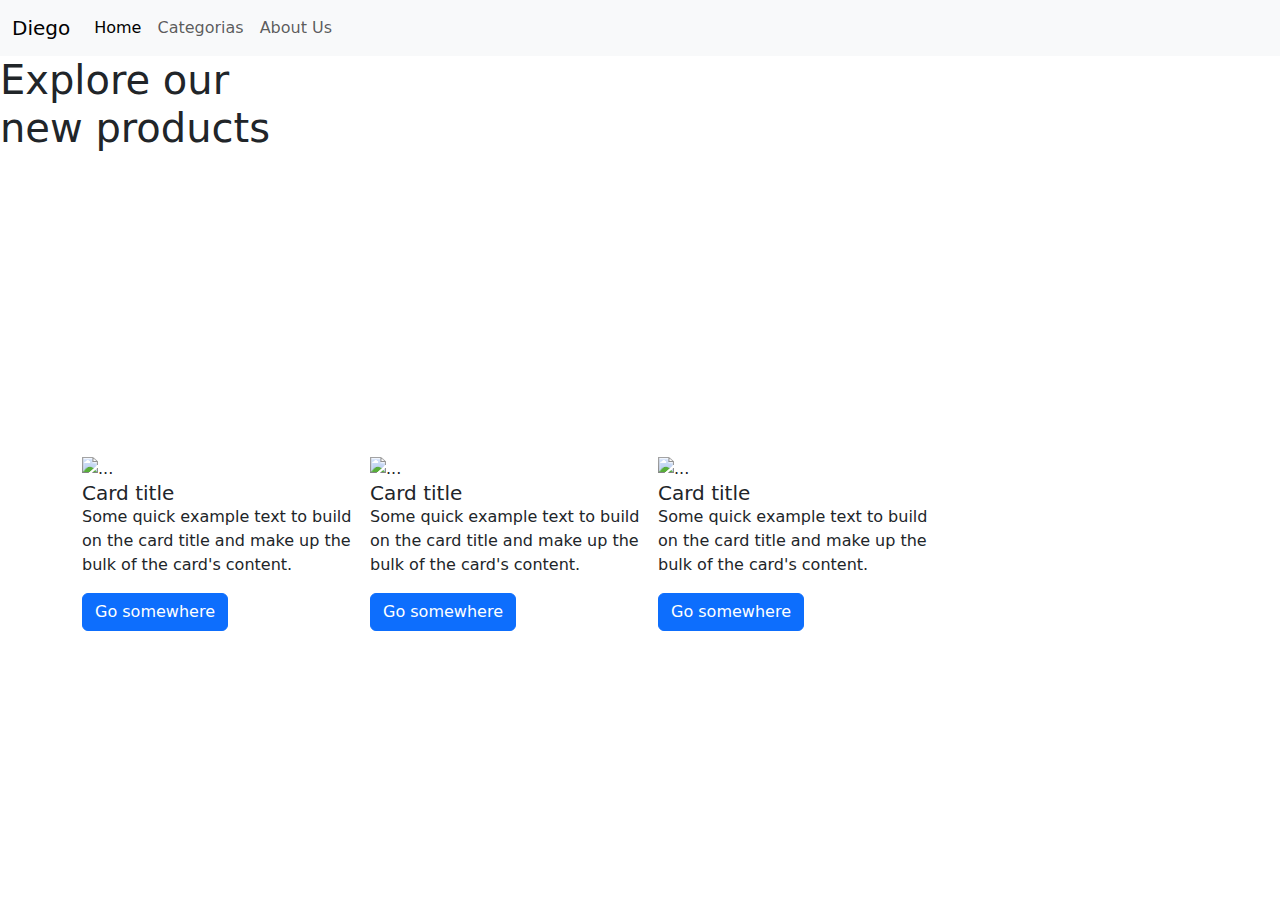
==== index.html @ 85db5e2e "First commit" ====
<!DOCTYPE html>
<html lang="en">
<head>
    <meta charset="UTF-8">
    <meta name="viewport" content="width=device-width, initial-scale=1.0">
    <title>e-commerce_villa_diego</title>
    <link rel="stylesheet" href="./resources/css/style.css">
    <link href="https://cdn.jsdelivr.net/npm/bootstrap@5.3.3/dist/css/bootstrap.min.css" rel="stylesheet" integrity="sha384-QWTKZyjpPEjISv5WaRU9OFeRpok6YctnYmDr5pNlyT2bRjXh0JMhjY6hW+ALEwIH" crossorigin="anonymous">
</head>
<body>
    <!--navegacion-->
    <nav class="navbar navbar-expand-lg bg-body-tertiary">
        <div class="container-fluid">
          <a class="navbar-brand" href="#">Diego</a>
          <button class="navbar-toggler" type="button" data-bs-toggle="collapse" data-bs-target="#navbarNav" aria-controls="navbarNav" aria-expanded="false" aria-label="Toggle navigation">
            <span class="navbar-toggler-icon"></span>
          </button>
          <div class="collapse navbar-collapse" id="navbarNav">
            <ul class="navbar-nav">
              <li class="nav-item">
                <a class="nav-link active" aria-current="page" href="#">Home</a>
              </li>
              <li class="nav-item">
                <a class="nav-link" href="#">Categorias</a>
              </li>
              <li class="nav-item">
                <a class="nav-link" href="#">About Us</a>
              </li>
            </ul>
          </div>
        </div>
      </nav>

    </div>
    <!--presentacion-->
    <div class="banner">
        <h1>Explore our<br>new products</h1>

    </div>
    <!--productos-->
    <div class="container">
        <div class="card-1" style="width: 18rem;">
            <img src="..." class="card-img-top" alt="...">
            <div class="card-body">
              <h5 class="card-title">Card title</h5>
              <p class="card-text">Some quick example text to build on the card title and make up the bulk of the card's content.</p>
              <a href="#" class="btn btn-primary">Go somewhere</a>
            </div>
          </div>
          <div class="card-2" style="width: 18rem;">
            <img src="..." class="card-img-top" alt="...">
            <div class="card-body">
              <h5 class="card-title">Card title</h5>
              <p class="card-text">Some quick example text to build on the card title and make up the bulk of the card's content.</p>
              <a href="#" class="btn btn-primary">Go somewhere</a>
            </div>
          </div>
          <div class="card-3" style="width: 18rem;">
            <img src="..." class="card-img-top" alt="...">
            <div class="card-body">
              <h5 class="card-title">Card title</h5>
              <p class="card-text">Some quick example text to build on the card title and make up the bulk of the card's content.</p>
              <a href="#" class="btn btn-primary">Go somewhere</a>
            </div>
          </div>
    </div>
    <!--categorias-->
    <div>

    </div>
    <!--footer-->
    <div>

    </div>

    <script src="./resources/js/index.js"></script>
</body>
</html>
---- resources/css/style.css ----
.banner {
    width: 100%;
    height: 400px;
    background-image: url("https://images.pexels.com/photos/16042675/pexels-photo-16042675/free-photo-of-yellow-podium.jpeg?auto=compress&cs=tinysrgb&w=1260&h=750&dpr=1");
}
.container {
    display: flex;
}
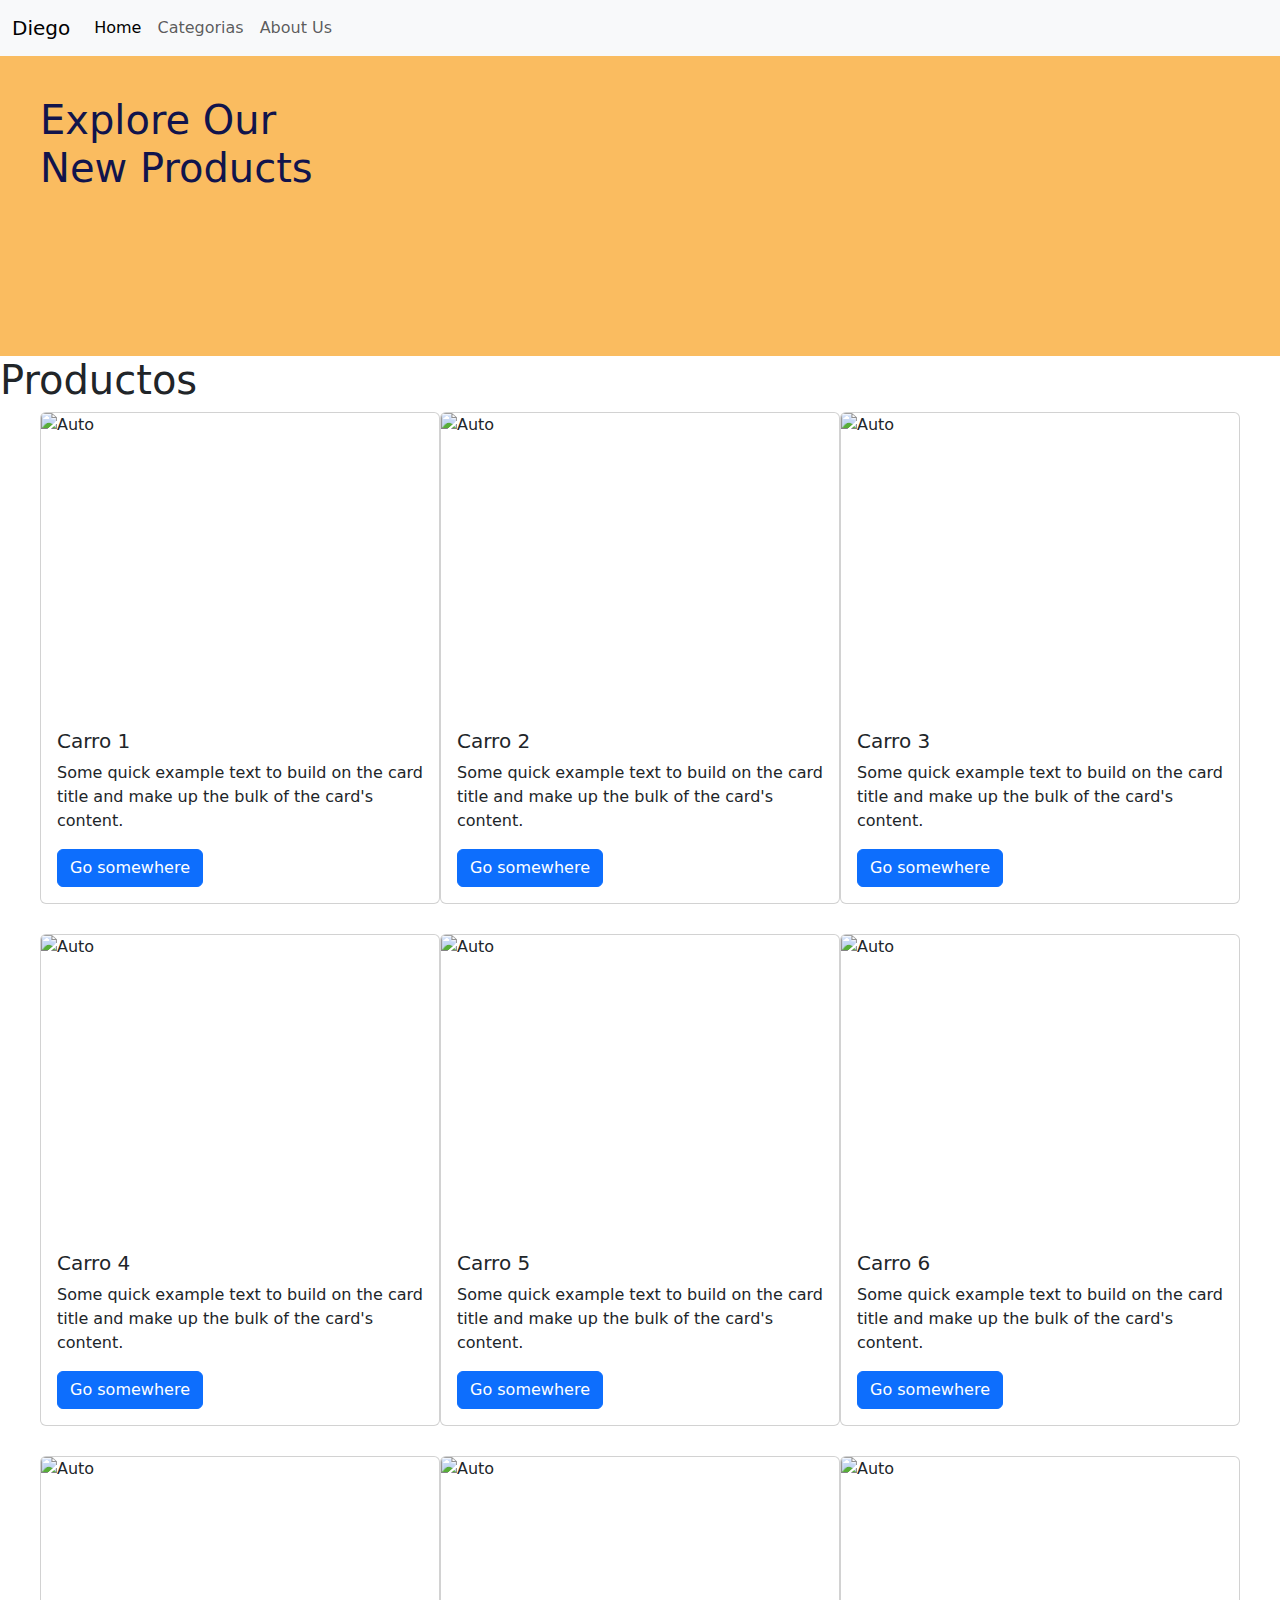
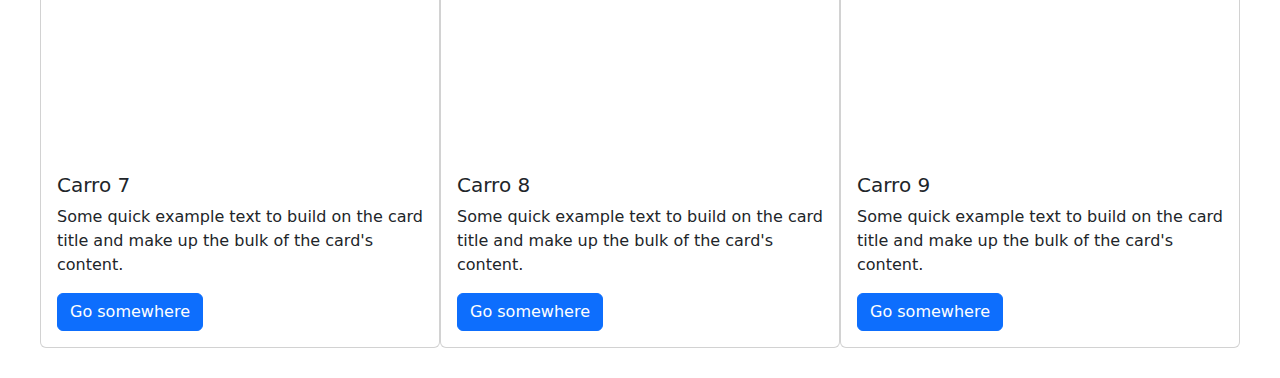
==== commit 6a78318e: "initial commit" ====
--- a/index.html
+++ b/index.html
@@ -34,37 +34,15 @@
     </div>
     <!--presentacion-->
     <div class="banner">
-        <h1>Explore our<br>new products</h1>
+        <h1 id="banner">Explore Our<br>New Products</h1>
 
     </div>
     <!--productos-->
-    <div class="container">
-        <div class="card-1" style="width: 18rem;">
-            <img src="..." class="card-img-top" alt="...">
-            <div class="card-body">
-              <h5 class="card-title">Card title</h5>
-              <p class="card-text">Some quick example text to build on the card title and make up the bulk of the card's content.</p>
-              <a href="#" class="btn btn-primary">Go somewhere</a>
-            </div>
-          </div>
-          <div class="card-2" style="width: 18rem;">
-            <img src="..." class="card-img-top" alt="...">
-            <div class="card-body">
-              <h5 class="card-title">Card title</h5>
-              <p class="card-text">Some quick example text to build on the card title and make up the bulk of the card's content.</p>
-              <a href="#" class="btn btn-primary">Go somewhere</a>
-            </div>
-          </div>
-          <div class="card-3" style="width: 18rem;">
-            <img src="..." class="card-img-top" alt="...">
-            <div class="card-body">
-              <h5 class="card-title">Card title</h5>
-              <p class="card-text">Some quick example text to build on the card title and make up the bulk of the card's content.</p>
-              <a href="#" class="btn btn-primary">Go somewhere</a>
-            </div>
-          </div>
-    </div>
+      <h1 class="productos"></h1>
+
+      <section class="content"></section>
     <!--categorias-->
+      
     <div>
 
     </div>
--- a/resources/css/style.css
+++ b/resources/css/style.css
@@ -1,8 +1,26 @@
 .banner {
     width: 100%;
-    height: 400px;
-    background-image: url("https://images.pexels.com/photos/16042675/pexels-photo-16042675/free-photo-of-yellow-podium.jpeg?auto=compress&cs=tinysrgb&w=1260&h=750&dpr=1");
+    height: 300px;
+    background-color: #fabc60;
 }
-.container {
+#banner {
+    color: #11144c;
+    padding-top: 40px;
+    padding-left: 40px;
+}
+.content {
     display: flex;
+    justify-content: center;
+    align-items: center;
+    flex-wrap: wrap;
+
+.card {
+    width: 400px;
+    margin-bottom: 30px;
+}
+}
+.card-img-top {
+    width: 300px;
+    object-fit: cover;
+    height: 300px;
 }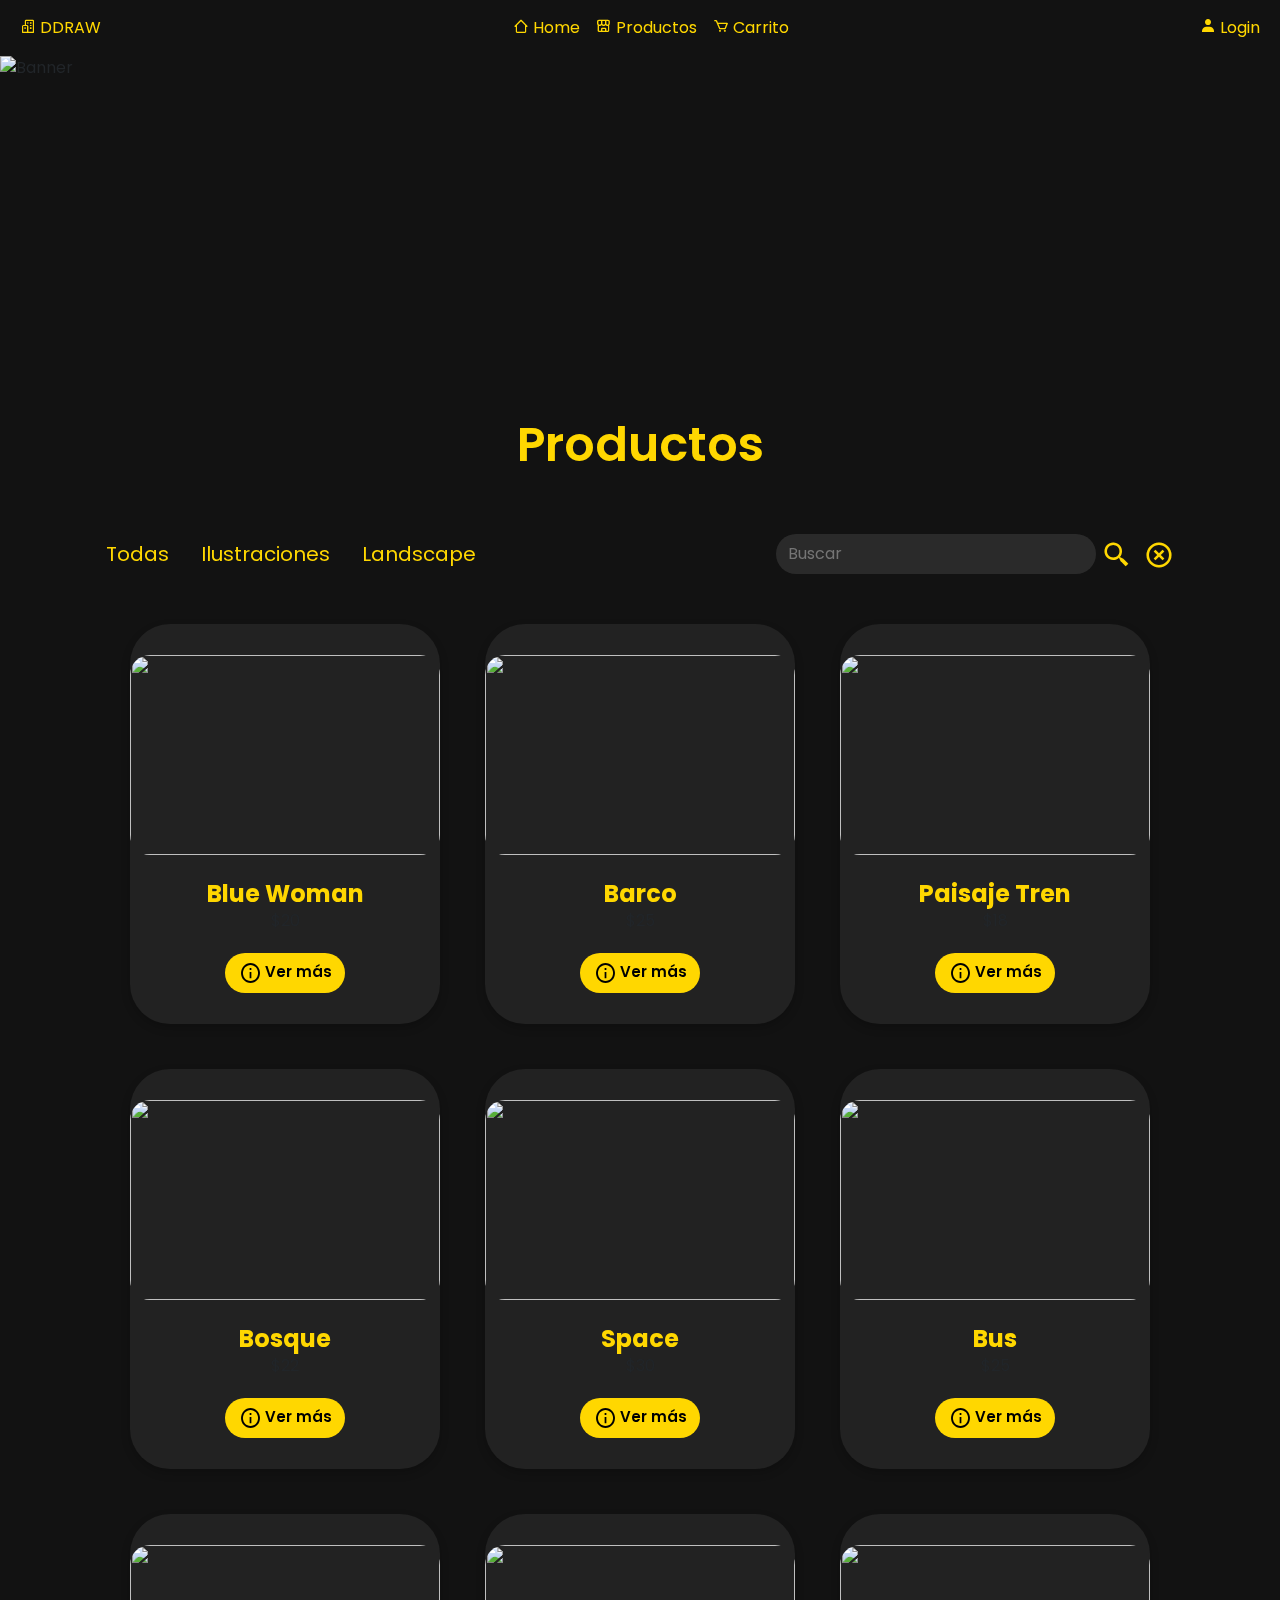
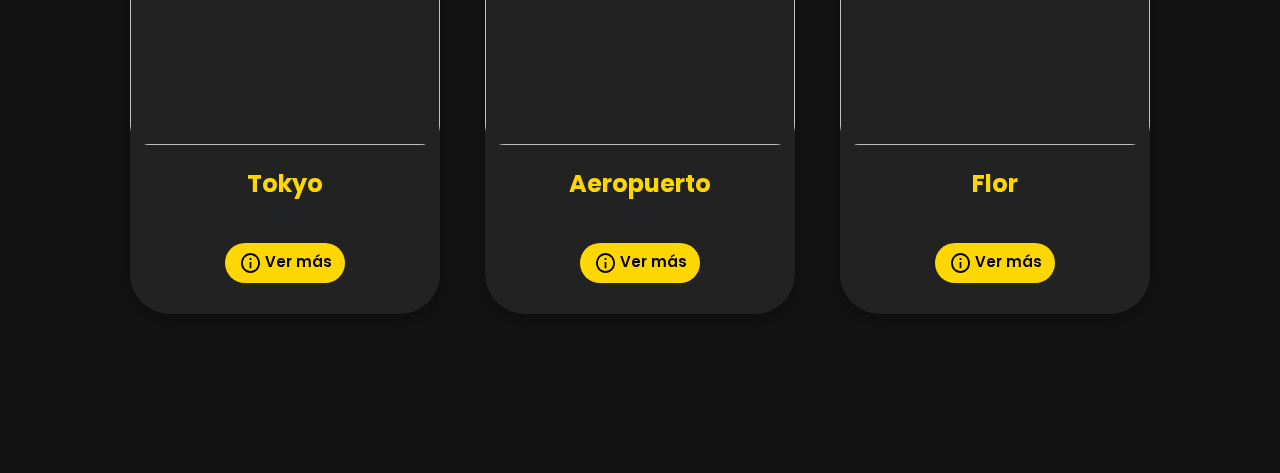
==== commit ad01884e: "sprint 2" ====
--- a/index.html
+++ b/index.html
@@ -1,56 +1,61 @@
 <!DOCTYPE html>
 <html lang="en">
+
 <head>
-    <meta charset="UTF-8">
-    <meta name="viewport" content="width=device-width, initial-scale=1.0">
-    <title>e-commerce_villa_diego</title>
-    <link rel="stylesheet" href="./resources/css/style.css">
-    <link href="https://cdn.jsdelivr.net/npm/bootstrap@5.3.3/dist/css/bootstrap.min.css" rel="stylesheet" integrity="sha384-QWTKZyjpPEjISv5WaRU9OFeRpok6YctnYmDr5pNlyT2bRjXh0JMhjY6hW+ALEwIH" crossorigin="anonymous">
+  <meta charset="UTF-8" />
+  <meta name="viewport" content="width=device-width, initial-scale=1.0" />
+  <link href="https://cdn.jsdelivr.net/npm/bootstrap@5.3.3/dist/css/bootstrap.min.css" rel="stylesheet"
+    integrity="sha384-QWTKZyjpPEjISv5WaRU9OFeRpok6YctnYmDr5pNlyT2bRjXh0JMhjY6hW+ALEwIH" crossorigin="anonymous" />
+  <link rel="stylesheet" href="./style.css" />
+  <link href="https://unpkg.com/boxicons@2.1.4/css/boxicons.min.css" rel="stylesheet" />
+  <link rel="preconnect" href="https://fonts.googleapis.com" />
+  <link rel="preconnect" href="https://fonts.gstatic.com" crossorigin />
+  <link
+    href="https://fonts.googleapis.com/css2?family=Poppins:ital,wght@0,100;0,200;0,300;0,400;0,500;0,600;0,700;0,800;0,900;1,100;1,200;1,300;1,400;1,500;1,600;1,700;1,800;1,900&display=swap"
+    rel="stylesheet" />
+  <link rel="shortcut icon" href="./images/icon.png">
+  <title>E-commerce diego villa</title>
 </head>
+
 <body>
-    <!--navegacion-->
-    <nav class="navbar navbar-expand-lg bg-body-tertiary">
-        <div class="container-fluid">
-          <a class="navbar-brand" href="#">Diego</a>
-          <button class="navbar-toggler" type="button" data-bs-toggle="collapse" data-bs-target="#navbarNav" aria-controls="navbarNav" aria-expanded="false" aria-label="Toggle navigation">
-            <span class="navbar-toggler-icon"></span>
-          </button>
-          <div class="collapse navbar-collapse" id="navbarNav">
-            <ul class="navbar-nav">
-              <li class="nav-item">
-                <a class="nav-link active" aria-current="page" href="#">Home</a>
-              </li>
-              <li class="nav-item">
-                <a class="nav-link" href="#">Categorias</a>
-              </li>
-              <li class="nav-item">
-                <a class="nav-link" href="#">About Us</a>
-              </li>
-            </ul>
-          </div>
-        </div>
-      </nav>
 
+  <nav class="navbar navbar-expand-lg">
+    <div class="container-fluid">
+      <button class="navbar-toggler" type="button" data-bs-toggle="collapse" data-bs-target="#navbarNav"
+        aria-controls="navbarNav" aria-expanded="false" aria-label="Toggle navigation">
+        <span class="navbar-toggler-icon"></span>
+      </button>
+      <div class="collapse navbar-collapse justify-content-center" id="navbarNav">
+        <ul class="navbar-nav me-auto" id="menuLeft"></ul>
+        <ul class="navbar-nav ms-auto me-auto" id="menuCenter"></ul>
+        <ul class="navbar-nav ms-auto" id="menuRight"></ul>
+      </div>
     </div>
-    <!--presentacion-->
-    <div class="banner">
-        <h1 id="banner">Explore Our<br>New Products</h1>
+  </nav>
+<div class="banner">
+        <img src="https://i.pinimg.com/control/564x/41/c3/09/41c30976090906f1ad3d666ffa5b2292.jpg" alt="Banner" />
+    </div>
+  <h1></h1>
+  <div class="filterBar">
+    <div class="categories">
+      <button  id="all">Todas</button>
+      <button class="categoryButton" value="Ilustraciones">Ilustraciones</button>
+      <button class="categoryButton" value="Landscape">Landscape</button>
+    </div>
+    <div class="search">
+      <input placeholder="Buscar"/>
+      <button id="filter"><i class='bx bx-search-alt-2'></i></button>
+      <button id="reset"><i class='bx bx-x-circle'></i></button>
+    </div>
+  </div>
 
-    </div>
-    <!--productos-->
-      <h1 class="productos"></h1>
+  <section class="contenedor"></section>
 
-      <section class="content"></section>
-    <!--categorias-->
-      
-    <div>
+  <script src="https://cdn.jsdelivr.net/npm/bootstrap@5.3.3/dist/js/bootstrap.bundle.min.js"
+    integrity="sha384-YvpcrYf0tY3lHB60NNkmXc5s9fDVZLESaAA55NDzOxhy9GkcIdslK1eN7N6jIeHz"
+    crossorigin="anonymous"></script>
+  <script type="module" src="./index.js"></script>
+  <script src="./navbar.js"></script>
+</body>
 
-    </div>
-    <!--footer-->
-    <div>
-
-    </div>
-
-    <script src="./resources/js/index.js"></script>
-</body>
 </html>--- a/style.css
+++ b/style.css
@@ -0,0 +1,265 @@
+body {
+    margin: 0;
+    height: 100%;
+    font-family: "Poppins", sans-serif;
+    background-color: #121212; /* Fondo negro */
+    backdrop-filter: blur(10px);
+}
+
+.divisor {
+    height: 3px;
+    background-color: rgba(255, 215, 0, 0.5); /* Amarillo suave */
+}
+
+.navbar-brand {
+    color: #FFD700; /* Amarillo */
+    font-weight: 700;
+    animation: logo 2s infinite alternate;
+    transition: color 0.3s;
+}
+
+@keyframes logo {
+    50% {
+        transform: scale(1.05);
+    }
+}
+
+.navbar-brand:hover {
+    color: rgba(255, 215, 0, 0.7);
+}
+
+.nav-link {
+    color: #FFD700; /* Amarillo */
+    transition: color 0.3s;
+}
+
+.nav-link:hover {
+    color: rgba(255, 215, 0, 0.8); /* Amarillo más brillante */
+}
+
+#active {
+    color: rgba(255, 215, 0, 0.5); /* Amarillo suave */
+}
+
+#active:hover {
+    color: #FFD700; /* Amarillo */
+}
+
+.navbar-toggler {
+    background-color: rgba(255, 255, 255, 0.2);
+}
+
+.navbar-toggler:hover {
+    box-shadow: none;
+}
+
+main {
+    display: flex;
+    justify-content: center;
+    padding: 70px;
+}
+
+h1 {
+    text-align: center;
+    color: #FFD700; /* Amarillo */
+    margin: 60px 0;
+    font-size: 3rem; /* Responsive font size */
+    font-weight: 600;
+}
+
+.productosdest {
+    display: grid;
+    grid-template-columns: repeat(auto-fit, minmax(320px, 1fr));
+    gap: 45px;
+    justify-items: center;
+    margin-bottom: 70px;
+}
+
+.contenedor,
+section {
+    display: flex;
+    padding-bottom: 159px;
+    gap: 45px;
+    flex-wrap: wrap;
+    justify-content: center;
+}
+
+.carta {
+    background-color: #222; /* Fondo negro para las cartas */
+    display: flex;
+    flex-direction: column;
+    width: 310px;
+    height: 400px;
+    align-items: center;
+    justify-content: center;
+    border-radius: 40px;
+    padding: 40px 0 20px 0;
+    transition: transform 0.5s, box-shadow 0.5s;
+    box-shadow: 0 4px 10px rgba(0, 0, 0, 0.2);
+}
+
+.carta img {
+    width: 100%;
+    border-radius: 20px; /* Bordes redondeados para imágenes */
+}
+
+.carta h3 {
+    margin: 25px 0 0 0;
+    font-size: 1.5rem; /* Responsive font size */
+    font-weight: 700;
+    color: #FFD700; /* Amarillo */
+}
+
+.carta:hover {
+    transform: scale(1.05);
+    box-shadow: 0 15px 25px rgba(0, 0, 0, 0.3);
+}
+
+.productos .carta .precio {
+    margin: 30px;
+    font-size: 1.25rem; /* Responsive font size */
+    color: #FFD700; /* Amarillo */
+}
+
+.carta button:not(.buttonresp) {
+    height: 40px;
+    width: 120px;
+    border-radius: 25px;
+    border: none;
+    color: black; /* Color de texto negro */
+    font-weight: 600;
+    background-color: #FFD700; /* Amarillo */
+    font-size: 15px;
+    display: flex;
+    align-items: center;
+    justify-content: center;
+    transition: background-color 0.3s, transform 0.3s;
+}
+
+.carta button {
+    display: flex;
+    align-items: center;
+}
+
+.carta button i {
+    font-size: 23px;
+    margin-right: 3px;
+}
+
+.carta button:hover {
+    background-color: #FFC107; /* Amarillo más brillante */
+    transform: translateY(-2px);
+}
+
+.cajaprecio {
+    margin: auto 0;
+    display: flex;
+    align-items: center;
+}
+
+.carrito {
+    margin: 20px 0;
+}
+
+.buttonresp {
+    display: none;
+    height: 40px;
+    width: 170px;
+    border-radius: 25px;
+    border: none;
+    color: black; /* Color de texto negro */
+    font-weight: 600;
+    background-color: #FFD700; /* Amarillo */
+    font-size: 15px;
+}
+
+a {
+    text-decoration: none;
+    color: inherit;
+    margin: 0;
+    padding: 0;
+    display: flex;
+}
+
+img {
+    width: 100%; 
+    height: 200px; 
+    object-fit: cover; 
+    object-position: center; 
+    border-radius: 0; 
+}
+
+.filterBar {
+    display: flex;
+    align-items: center;
+    justify-content: space-between;
+    margin: 50px 100px;
+}
+
+.categories {
+    display: flex;
+    flex-direction: row;
+    justify-content: center;
+    align-items: center;
+    color: #FFD700; /* Amarillo */
+    gap: 20px;
+}
+
+.categories button {
+    height: 40px;
+    color: #FFD700; /* Amarillo */
+    font-size: 20px;
+    border: none;
+    outline: none;
+    background: none;
+    transition: color 0.3s;
+}
+
+.categories button:hover {
+    color: #FFC107; /* Amarillo más brillante */
+}
+
+.search {
+    display: flex;
+    align-items: center;
+    justify-content: center;
+}
+
+.search button {
+    border: none;
+    outline: none;
+    height: 40px;
+    background: none;
+    color: #FFD700; /* Amarillo */
+    text-align: center;
+    font-size: 30px;
+    align-items: center;
+    justify-content: center;
+}
+
+.search input {
+    outline: none;
+    border: none;
+    border-radius: 20px;
+    height: 40px;
+    text-indent: 10px;
+    background-color: rgba(255, 255, 255, 0.1); 
+    color: white; 
+}
+
+.banner {
+    width: 100%;
+    height: 300px; 
+    overflow: hidden; 
+    position: relative; 
+}
+.banner img {
+    position: absolute; 
+    top: 50%; 
+    left: 50%; 
+    width: 100%; 
+    height: auto; 
+    min-height: 300px; 
+    transform: translate(-50%, -50%); 
+    object-fit: cover; 
+}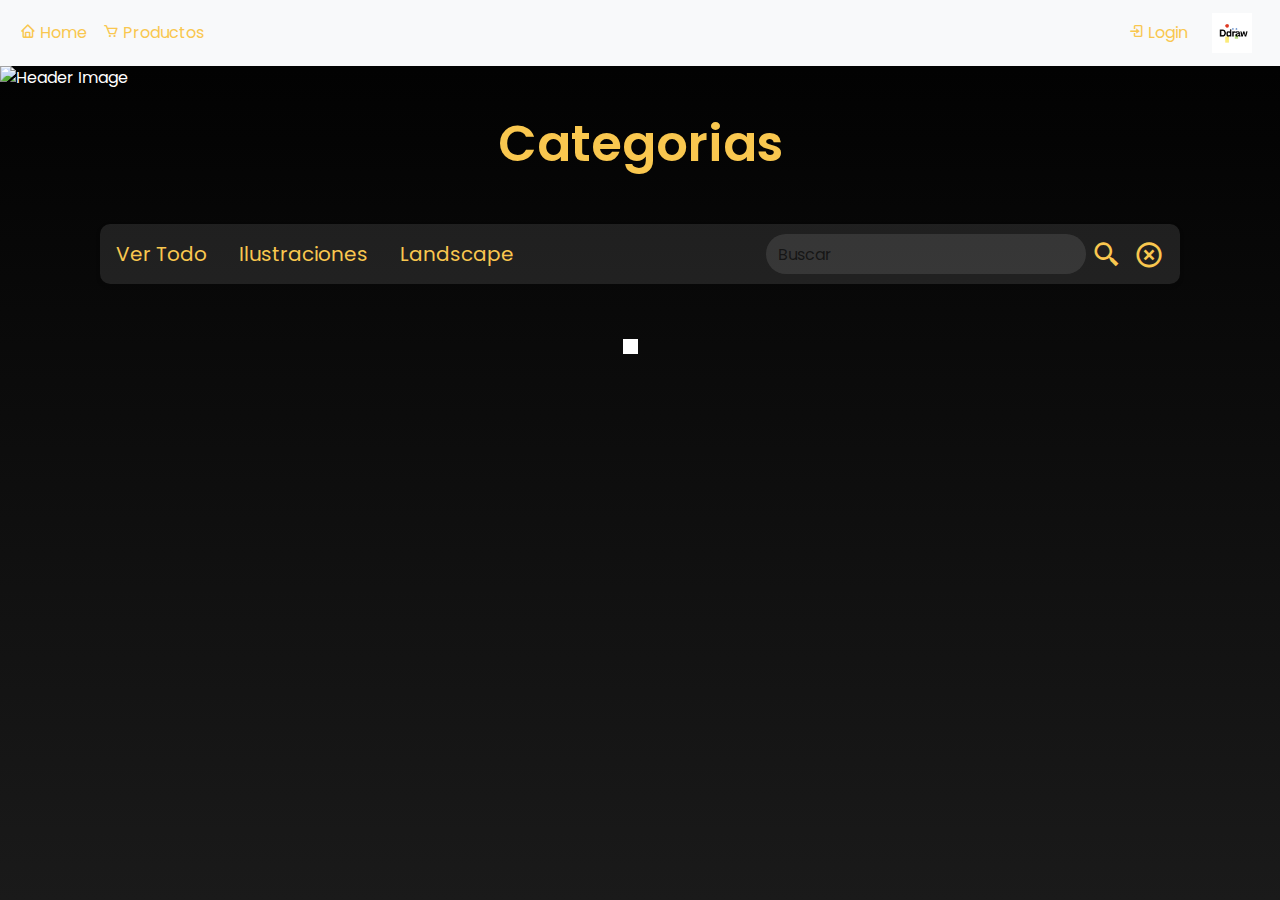
==== commit 128e8b00: "sprint 3 Terminado" ====
--- a/index.html
+++ b/index.html
@@ -6,56 +6,92 @@
   <meta name="viewport" content="width=device-width, initial-scale=1.0" />
   <link href="https://cdn.jsdelivr.net/npm/bootstrap@5.3.3/dist/css/bootstrap.min.css" rel="stylesheet"
     integrity="sha384-QWTKZyjpPEjISv5WaRU9OFeRpok6YctnYmDr5pNlyT2bRjXh0JMhjY6hW+ALEwIH" crossorigin="anonymous" />
-  <link rel="stylesheet" href="./style.css" />
+  <link rel="stylesheet" href="./css/style.css" />
   <link href="https://unpkg.com/boxicons@2.1.4/css/boxicons.min.css" rel="stylesheet" />
   <link rel="preconnect" href="https://fonts.googleapis.com" />
   <link rel="preconnect" href="https://fonts.gstatic.com" crossorigin />
   <link
-    href="https://fonts.googleapis.com/css2?family=Poppins:ital,wght@0,100;0,200;0,300;0,400;0,500;0,600;0,700;0,800;0,900;1,100;1,200;1,300;1,400;1,500;1,600;1,700;1,800;1,900&display=swap"
+    href="https://fonts.googleapis.com/css2?family=Poppins:wght@300;400;600;700&display=swap"
     rel="stylesheet" />
-  <link rel="shortcut icon" href="./images/icon.png">
-  <title>E-commerce diego villa</title>
+  <link rel="shortcut icon" href="LogoD.png">
+  <title>E-commerce | Home</title>
+  <style>
+    body {
+      font-family: 'Poppins', sans-serif;
+      background-color: #f8f9fa;
+    }
+    .filterBar {
+      display: flex;
+      justify-content: space-between;
+      padding: 20px;
+      background-color: #ffffff;
+      box-shadow: 0 2px 5px rgba(0, 0, 0, 0.1);
+    }
+    .categories button, .search button {
+      transition: background-color 0.3s;
+    }
+    .categories button:hover, .search button:hover {
+      background-color: #007bff;
+      color: white;
+    }
+    .contenedor {
+      padding: 20px;
+    }
+    .header-image {
+      width: 100%; 
+      max-height: 300px; 
+      object-fit: cover;
+      display: block;
+      margin: 0 auto; 
+    }
+    .navbar-brand img {
+      height: 40px; 
+    }
+  </style>
 </head>
 
-<body>
-
-  <nav class="navbar navbar-expand-lg">
+<body id="index">
+  <nav class="navbar navbar-expand-lg navbar-light bg-light">
     <div class="container-fluid">
       <button class="navbar-toggler" type="button" data-bs-toggle="collapse" data-bs-target="#navbarNav"
         aria-controls="navbarNav" aria-expanded="false" aria-label="Toggle navigation">
         <span class="navbar-toggler-icon"></span>
       </button>
-      <div class="collapse navbar-collapse justify-content-center" id="navbarNav">
-        <ul class="navbar-nav me-auto" id="menuLeft"></ul>
-        <ul class="navbar-nav ms-auto me-auto" id="menuCenter"></ul>
+      <div class="collapse navbar-collapse justify-content-between" id="navbarNav">
+        <ul class="navbar-nav" id="menuLeft"></ul>
         <ul class="navbar-nav ms-auto" id="menuRight"></ul>
+        <a href="../index.html" class="navbar-brand ms-3">
+          <img src="LogoD.png" alt="Logo"> 
+        </a>
       </div>
     </div>
   </nav>
-<div class="banner">
-        <img src="https://i.pinimg.com/control/564x/41/c3/09/41c30976090906f1ad3d666ffa5b2292.jpg" alt="Banner" />
-    </div>
-  <h1></h1>
+
+  <!-- Header Image  -->
+  <img src="https://i.pinimg.com/736x/d4/ed/e8/d4ede8df6c9d78e46619dfb455658d9b.jpg" alt="Header Image" class="header-image">
+
+  <h1 class="text-center my-4">Welcome to My E-commerce Site</h1>
   <div class="filterBar">
     <div class="categories">
-      <button  id="all">Todas</button>
+      <button id="all">Ver Todo</button>
       <button class="categoryButton" value="Ilustraciones">Ilustraciones</button>
       <button class="categoryButton" value="Landscape">Landscape</button>
     </div>
     <div class="search">
-      <input placeholder="Buscar"/>
-      <button id="filter"><i class='bx bx-search-alt-2'></i></button>
-      <button id="reset"><i class='bx bx-x-circle'></i></button>
+      <input type="text" placeholder="Buscar" aria-label="Search" />
+      <button id="filter" aria-label="Filter"><i class='bx bx-search-alt-2'></i></button>
+      <button id="reset" aria-label="Reset"><i class='bx bx-x-circle'></i></button>
     </div>
   </div>
 
-  <section class="contenedor"></section>
+  <section class="contenedor"><span class="loader"></span></section>
 
   <script src="https://cdn.jsdelivr.net/npm/bootstrap@5.3.3/dist/js/bootstrap.bundle.min.js"
     integrity="sha384-YvpcrYf0tY3lHB60NNkmXc5s9fDVZLESaAA55NDzOxhy9GkcIdslK1eN7N6jIeHz"
-    crossorigin="anonymous"></script>
-  <script type="module" src="./index.js"></script>
-  <script src="./navbar.js"></script>
+    crossorigin="anonymous" defer></script>
+  <script src="./js/const.js" defer></script>
+  <script src="./js/index.js" defer></script>
+  <script src="./js/navbar.js" defer></script>
 </body>
 
 </html>--- a/css/style.css
+++ b/css/style.css
@@ -0,0 +1,724 @@
+body {
+  margin: 0;
+  height: 100vh;
+  font-family: "Poppins", sans-serif;
+  background: linear-gradient(180deg, black, #1a1a1a);
+  color: #fff;
+}
+
+#menuLeft,
+#menuRight {
+  display: flex;
+  align-items: center;
+}
+
+#menuRight {
+  gap: 20px;
+}
+
+.nav-link {
+  color: #f9c74f; 
+  transition: color 0.5s;
+}
+
+.nav-link:hover,
+.nav-item span:hover {
+  color: #f9c74f; /* Yellow on hover */
+  text-shadow: 0 0 5px rgba(255, 255, 255, 0.5); 
+}
+
+#logout {
+  cursor: pointer;
+  transition: color 0.5s;
+  color: #f9c74f; 
+}
+
+#logout:hover {
+  color: #ff6f61; 
+}
+
+.navbar-toggler {
+  background-color: rgba(255, 255, 255, 0.2);
+}
+
+#index main {
+  display: flex;
+  justify-content: center;
+  padding: 70px;
+}
+#index h1 {
+  text-align: center;
+  color: #f9c74f;
+  font-size: 50px;
+  font-weight: 600;
+}
+
+
+#index .contenedor {
+  display: grid;
+  grid-template-columns: repeat(auto-fit, minmax(300px, 1fr));
+  gap: 20px;
+  justify-items: center;
+  margin: 20px;
+}
+
+#index .carta {
+  background-color: #333;
+  display: flex;
+  flex-direction: column;
+  align-items: center;
+  justify-content: space-between;
+  width: 300px;
+  min-height: 400px;
+  border-radius: 20px;
+  padding: 20px;
+  transition: transform 0.5s, box-shadow 0.5s;
+  box-shadow: 0 4px 8px rgba(0, 0, 0, 0.2);
+}
+
+#index .carta:hover {
+  transform: translateY(-10px);
+  box-shadow: 0 8px 16px rgba(0, 0, 0, 0.3);
+}
+
+#index .carta img {
+  width: 100%;
+  height: auto;
+  max-height: 200px;
+  object-fit: cover;
+  border-radius: 10px;
+}
+
+#index .carta h3 {
+  font-size: 22px;
+  font-weight: bold;
+  color: #f9c74f;
+  text-align: center;
+}
+
+#index .carta .precio {
+  font-size: 18px;
+  color: #f9c74f;
+}
+
+#index .carta button {
+  height: 40px;
+  width: 100%;
+  border: none;
+  border-radius: 20px;
+  background-color: rgb(255, 176, 39);
+  color: white;
+  font-weight: bold;
+  font-size: 16px;
+  cursor: pointer;
+  transition: background-color 0.3s;
+}
+
+#index .carta button:hover {
+  background-color: rgb(231, 150, 9);
+}
+
+
+#index .carta h3 {
+  margin: 15px 0 0 0;
+  font-size: 22px;
+  font-weight: 700;
+  color: #f9c74f; 
+}
+
+#index .carta .precio {
+  margin: 10px 0;
+  color: #f9c74f; 
+}
+
+#index .carta button:not(.buttonresp) {
+  height: 40px;
+  width: 120px;
+  border-radius: 25px;
+  border-style: none;
+  color: white;
+  font-weight: 600;
+  background-color: rgb(255, 176, 39); 
+  font-size: 15px;
+  display: flex;
+  align-items: center;
+  justify-content: center;
+  transition: background-color 0.3s ease-out;
+}
+
+#index .carta button:hover {
+  background-color: rgb(231, 150, 9); 
+}
+#index .carta:hover {
+  transform: translateY(-5px);
+  box-shadow: 0 6px 20px rgba(0, 0, 0, 0.5);
+}
+
+@media (max-width: 768px) {
+  #index main {
+    padding: 30px;
+  }
+
+  #index h1 {
+    font-size: 36px;
+  }
+
+  #index .contenedor {
+    margin: 0 20px;
+    gap: 20px;
+  }
+}
+
+#index .cajaprecio {
+  margin: auto 0;
+  display: flex;
+  align-items: center;
+}
+
+#index .carrito {
+  margin-top: auto;
+  margin-bottom: 20px;
+}
+
+#index .details {
+  display: flex;
+  flex-direction: column;
+  align-items: center;
+  margin: 20px 0;
+}
+
+a {
+  text-decoration: none;
+  color: #f9c74f;
+  margin: 0;
+  padding: 0;
+  display: flex;
+}
+
+a:hover {
+  color: #ff6f61;
+}
+
+
+#index .filterBar {
+  display: flex;
+  align-items: center;
+  justify-content: space-between;
+  margin: 50px 100px;
+  gap: 5px;
+  background-color: rgba(255, 255, 255, 0.1); 
+  padding: 10px;
+  border-radius: 10px;
+}
+#index .categories {
+  display: flex;
+  flex-direction: row;
+  justify-content: center;
+  align-items: center;
+  color: #f9c74f; 
+  gap: 20px;
+}
+
+.categories button {
+  height: 40px;
+  color: #f9c74f; 
+  font-size: 20px;
+  border: none;
+  outline: none;
+  background: none;
+  transition: color 0.5s, transform 0.3s;
+}
+
+.categories button:hover {
+  color: rgb(255, 176, 39); 
+  transform: scale(1.05); 
+}
+
+.search {
+  display: flex;
+  align-items: center;
+  justify-content: center;
+}
+
+.search button {
+  border: none;
+  outline: none;
+  height: 40px;
+  background: none;
+  color: #f9c74f;
+  font-size: 30px;
+  transition: transform 0.5s;
+}
+.search button:hover {
+  transform: scale(1.03);
+}
+
+.search input {
+  outline: none;
+  border: none;
+  border-radius: 20px;
+  height: 40px;
+  text-indent: 10px;
+  background-color: rgba(255, 255, 255, 0.1);
+  color: black;
+  transition: all 0.5s;
+}
+.search input::placeholder {
+  color: rgba(0, 0, 0, 0.6);
+}
+.search input:hover {
+  transform: scale(1.03);
+}
+
+
+.email input,
+.password input {
+  background: none;
+  color: white;
+}
+
+.email input::placeholder,
+.password input::placeholder {
+  color: rgba(255, 255, 255, 0.7);
+}
+
+.email,
+.password {
+  transition: all 1s;
+}
+
+.email:hover,
+.email:active,
+.password:hover,
+.password:active,
+.login button:hover {
+  transform: scale(1.08);
+}
+
+.login {
+  height: 100dvh;
+  display: flex;
+  flex-direction: column;
+  justify-content: center;
+}
+
+.login h1 {
+  margin: 0 0 20px 0;
+  color: #f9c74f; 
+}
+.login form {
+  display: flex;
+  flex-direction: column;
+  gap: 60px;
+  color: white;
+  font-size: 20px;
+  align-items: center;
+}
+
+.login button {
+  max-width: 200px;
+  border: 50px;
+  outline: none;
+  padding: 20px;
+  border-radius: 50px;
+  background: rgba(255, 255, 255, 0.2);
+  color: #333; 
+  margin-top: 20px;
+  transition: background-color 0.4s, transform 0.3s;
+}
+
+.login button:hover {
+  background-color: rgba(255, 255, 255, 0.5); 
+  transform: scale(1.05); 
+}
+
+.email,
+.password {
+  display: flex;
+  align-items: center;
+  justify-content: center;
+  font-weight: 500;
+  text-indent: 10px;
+}
+
+.email i,
+.password i {
+  font-size: 30px;
+  margin-right: 10px;
+  color: #f9c74f; 
+}
+
+.login p {
+  display: none;
+  align-items: center;
+  justify-content: center;
+  color: red;
+  font-weight: 600;
+}
+#producto main {
+  display: flex;
+  flex-direction: column;
+  align-items: center;
+  height: 100dvh;
+  padding-top: 56px;
+}
+
+#producto .detalles {
+  display: flex;
+  flex-direction: column;
+  align-items: center;
+  padding: 0 50px;
+  transition: all 0.5s ease-out;
+}
+
+#producto .detalles h1 {
+  margin: 0;
+  color: #f9c74f; 
+  font-size: 50px;
+  font-weight: 600;
+}
+
+#producto .detalles h2 {
+  margin-top: 12px;
+  color: #f9c74f; 
+  font-size: 28px;
+  font-weight: 500;
+}
+
+#producto .contenido {
+  display: flex;
+  margin: 130px 0;
+  gap: 100px;
+}
+
+#producto .contenido img {
+  height: 100%;
+  width: 100%;
+  border-radius: 0.5rem;
+  transition: all 0.5s ease-in-out;
+}
+
+#producto .contenido img:hover {
+  transform: scale(1.1);
+  box-shadow: 15px 25px 15px 0px rgba(0, 0, 0, 0.6);
+}
+
+#producto .descripcion {
+  display: flex;
+  flex-direction: column;
+}
+
+#producto .descripcion p,
+.descripcion span {
+  color: white; 
+  font-size: 20px;
+  font-weight: 400;
+}
+
+#producto .descripcion p {
+  max-width: 500px;
+  margin: 30px 0;
+}
+
+#producto .input-group {
+  height: 40px;
+  margin: 0 0 12px 0;
+}
+
+#producto .input-group#producto input {
+  text-align: center;
+}
+
+#producto .comprar,
+#producto .login {
+  height: 50px;
+  outline: none;
+  border: 2px solid #f9c74f; 
+  color: white;
+  font-weight: bold;
+  border-radius: 20px;
+  padding: 10px;
+  background-color: rgba(0, 0, 0, 0.5); 
+  transition: all 0.3s;
+  transform-origin: center;
+}
+
+#producto .login {
+  margin: 30px 0;
+}
+
+#producto .comprar:hover {
+  background-color: #28a742; 
+  border-color: #28a742; 
+  transform: scale(1.1);
+}
+
+#producto .login:hover {
+  background-color: rgb(255, 176, 39); 
+  border-color: rgb(255, 176, 39); 
+  transform: scale(1.1);
+}
+
+#producto .botones {
+  display: flex;
+  flex-direction: column;
+  width: 400px;
+  margin: 50px auto 0 auto;
+}
+#carrito main {
+  height: 100dvh;
+  padding-top: 160px;
+  margin: 0 50px;
+  display: flex;
+  justify-content: center;
+  gap: 20px;
+}
+
+#carrito h1 {
+  color: #f9c74f; 
+  padding-top: 100px;
+  text-align: center;
+}
+
+#carrito .productos,
+#carrito .precio {
+  height: min-content;
+  width: 75%;
+  background-color: rgba(255, 255, 255, 0.3); 
+  border-radius: 20px;
+}
+
+#carrito .productos {
+  padding: 30px;
+}
+
+#carrito .precio {
+  padding: 30px;
+}
+
+#carrito .productos .productoCard {
+  margin-bottom: 15px;
+  display: flex;
+  gap: 20px;
+  padding: 5px 20px;
+  border-radius: 15px;
+  background-color: #333; 
+}
+
+#carrito .productos .productoInfo {
+  width: 100dvw;
+}
+
+#carrito .productos .productoDetalles {
+  display: grid;
+  grid-template-columns: 1fr 1fr 1fr 1fr;
+}
+
+#carrito .productos .productoDetalles .productoPrecio,
+#carrito .productos .productoDetalles .productoCantidad,
+#carrito .productos .productoDetalles .productoTotal {
+  display: flex;
+  flex-direction: column;
+}
+
+#carrito .productos .productoDetalles .productoEliminar a {
+  display: flex;
+  justify-content: center;
+  align-items: center;
+}
+
+#carrito .productos .productoDetalles .productoEliminar a:hover {
+  color: red;
+}
+
+#carrito .productos .productoDetalles .productoDetallesTitulo {
+  color: gray; 
+}
+
+#carrito main span,
+#carrito main p:not(#errorCarritoVacio) {
+  color: black; 
+}
+
+#carrito .precio {
+  display: flex;
+  flex-direction: column;
+}
+
+#carrito .precio #carritoCardsPrecio {
+  display: flex;
+  flex-direction: column;
+  gap: 5px;
+  margin-bottom: 46px;
+}
+
+#carrito .precio .precioProducto,
+#carrito .precio .precioCategorias {
+  display: grid;
+  grid-template-columns: 1fr 1fr 1fr;
+  align-items: center;
+}
+
+#carrito .precio .precioTotalProducto {
+  text-align: right;
+}
+
+#carrito .precio .precioCategorias {
+  padding: 0 20px;
+  font-weight: 600;
+  color: #f9c74f; 
+}
+
+#carrito .precio .precioTotal {
+  display: flex;
+  justify-content: space-between;
+  align-items: center;
+}
+
+#carrito .precio .precioProducto,
+#carrito .precio .precioTotal {
+  padding: 7px 20px;
+  background-color: white; 
+  border-radius: 10px;
+}
+
+#carrito .precio p,
+#carrito .precio span {
+  margin: 0;
+}
+
+#carrito .carritoTitulo {
+  font-size: 40px;
+  font-weight: 500;
+  color: #f9c74f; 
+  margin-bottom: 30px;
+  text-align: center;
+}
+
+#carrito button {
+  border: none;
+  outline: none;
+  height: 50px;
+  border-radius: 10px;
+  margin-top: 30px;
+  background-color: rgba(0, 0, 0, 0.5); 
+  color: #f9c74f; 
+  transition: all 0.3s;
+}
+
+#carrito .precio .productoCantidad {
+  color: gray; 
+  text-align: center;
+  font-size: 14px;
+}
+
+#carrito .precio .cantidadProducto {
+  text-align: center;
+}
+
+#carrito .precio #checkout,
+#carrito .productos #vaciarCarrito {
+  transition: all 0.3s;
+}
+
+#carrito .precio #checkout:hover {
+  background-color: #28a742; 
+  color: white;
+}
+
+#carrito .productos #vaciarCarrito:hover {
+  background-color: red; 
+  color: white;
+}
+
+#errorCarritoVacio {
+  color: white; 
+  font-weight: 600;
+  font-size: 50px;
+}
+
+.loader {
+  height: 5px;
+  width: 5px;
+  color: #fff;
+  box-shadow: -10px -10px 0 5px, -10px -10px 0 5px, -10px -10px 0 5px,
+    -10px -10px 0 5px;
+  animation: loader-38 6s infinite;
+}
+
+@keyframes loader-38 {
+  0% {
+    box-shadow: -10px -10px 0 5px, -10px -10px 0 5px, -10px -10px 0 5px,
+      -10px -10px 0 5px;
+  }
+  8.33% {
+    box-shadow: -10px -10px 0 5px, 10px -10px 0 5px, 10px -10px 0 5px,
+      10px -10px 0 5px;
+  }
+  16.66% {
+    box-shadow: -10px -10px 0 5px, 10px -10px 0 5px, 10px 10px 0 5px,
+      10px 10px 0 5px;
+  }
+  24.99% {
+    box-shadow: -10px -10px 0 5px, 10px -10px 0 5px, 10px 10px 0 5px,
+      -10px 10px 0 5px;
+  }
+  33.32% {
+    box-shadow: -10px -10px 0 5px, 10px -10px 0 5px, 10px 10px 0 5px,
+      -10px -10px 0 5px;
+  }
+  41.65% {
+    box-shadow: 10px -10px 0 5px, 10px -10px 0 5px, 10px 10px 0 5px,
+      10px -10px 0 5px;
+  }
+  49.98% {
+    box-shadow: 10px 10px 0 5px, 10px 10px 0 5px, 10px 10px 0 5px,
+      10px 10px 0 5px;
+  }
+  58.31% {
+    box-shadow: -10px 10px 0 5px, -10px 10px 0 5px, 10px 10px 0 5px,
+      -10px 10px 0 5px;
+  }
+  66.64% {
+    box-shadow: -10px -10px 0 5px, -10px -10px 0 5px, 10px 10px 0 5px,
+      -10px 10px 0 5px;
+  }
+  74.97% {
+    box-shadow: -10px -10px 0 5px, 10px -10px 0 5px, 10px 10px 0 5px,
+      -10px 10px 0 5px;
+  }
+  83.3% {
+    box-shadow: -10px -10px 0 5px, 10px 10px 0 5px, 10px 10px 0 5px,
+      -10px 10px 0 5px;
+  }
+  91.63% {
+    box-shadow: -10px -10px 0 5px, -10px 10px 0 5px, -10px 10px 0 5px,
+      -10px 10px 0 5px;
+  }
+  100% {
+    box-shadow: -10px -10px 0 5px, -10px -10px 0 5px, -10px -10px 0 5px,
+      -10px -10px 0 5px;
+    }
+  }
+  .back-button {
+    position: fixed;
+    top: 70px; 
+    right: 20px;
+    background-color: #ffc107; 
+    color: white;
+    padding: 15px; 
+    border-radius: 50%; 
+    cursor: pointer;
+    box-shadow: 0 4px 8px rgba(0, 0, 0, 0.2);
+    transition: background-color 0.3s, transform 0.3s;
+    z-index: 1000; 
+  }
+  
+  .back-button:hover {
+    background-color: #e0a800;
+    transform: scale(1.1);
+  }
+  
+  .back-button i {
+    font-size: 24px; 
+  }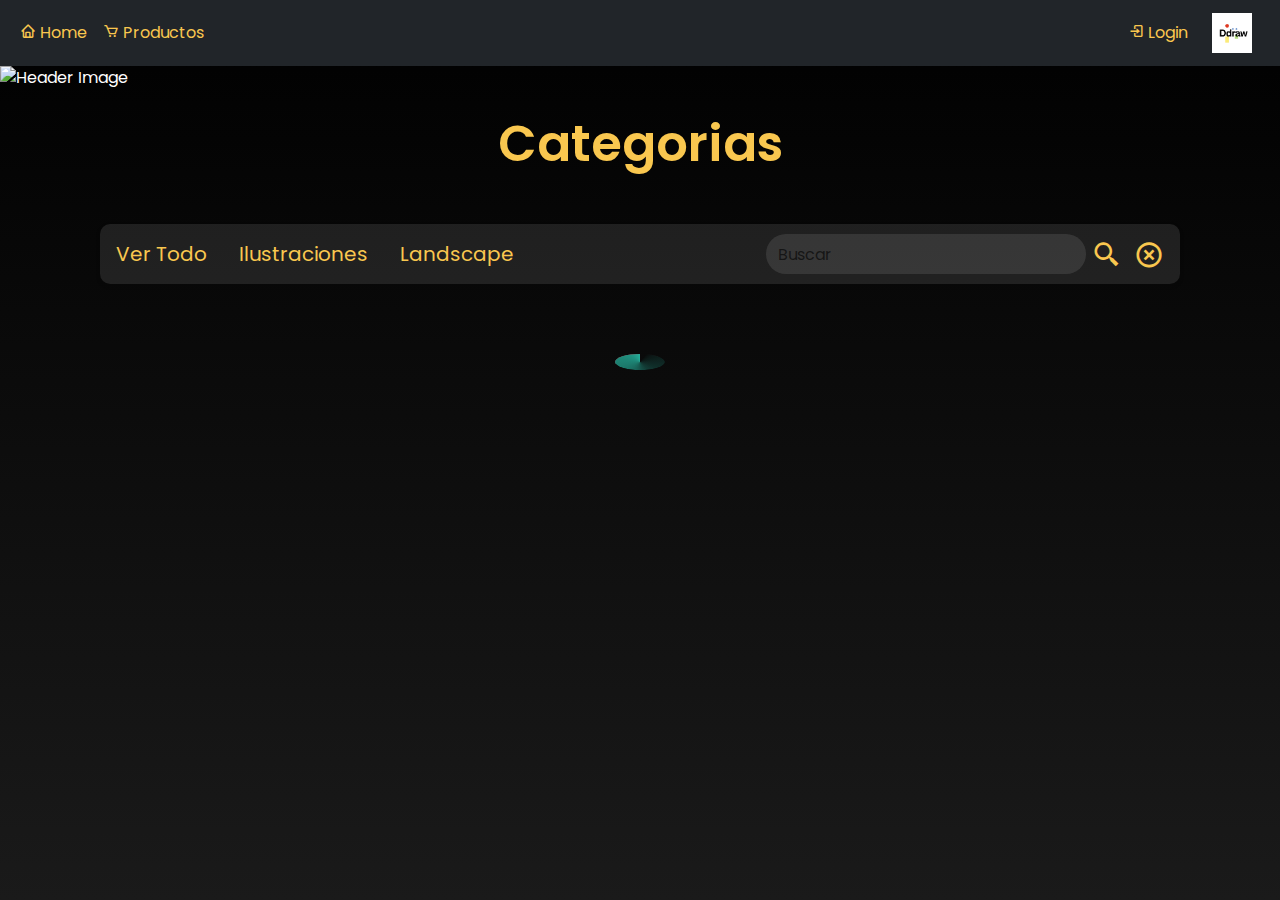
==== commit 9285823a: "Sprint 3 loader y checkout" ====
--- a/index.html
+++ b/index.html
@@ -51,21 +51,21 @@
 </head>
 
 <body id="index">
-  <nav class="navbar navbar-expand-lg navbar-light bg-light">
+  <nav class="navbar navbar-expand-lg navbar-dark bg-dark">
     <div class="container-fluid">
-      <button class="navbar-toggler" type="button" data-bs-toggle="collapse" data-bs-target="#navbarNav"
-        aria-controls="navbarNav" aria-expanded="false" aria-label="Toggle navigation">
-        <span class="navbar-toggler-icon"></span>
-      </button>
-      <div class="collapse navbar-collapse justify-content-between" id="navbarNav">
-        <ul class="navbar-nav" id="menuLeft"></ul>
-        <ul class="navbar-nav ms-auto" id="menuRight"></ul>
-        <a href="../index.html" class="navbar-brand ms-3">
-          <img src="LogoD.png" alt="Logo"> 
-        </a>
-      </div>
+        <button class="navbar-toggler" type="button" data-bs-toggle="collapse" data-bs-target="#navbarNav"
+            aria-controls="navbarNav" aria-expanded="false" aria-label="Toggle navigation">
+            <span class="navbar-toggler-icon"></span>
+        </button>
+        <div class="collapse navbar-collapse justify-content-between" id="navbarNav">
+            <ul class="navbar-nav" id="menuLeft"></ul>
+            <ul class="navbar-nav ms-auto" id="menuRight"></ul>
+            <a href="../index.html" class="navbar-brand ms-3">
+                <img src="LogoD.png" alt="Logo">
+            </a>
+        </div>
     </div>
-  </nav>
+</nav>
 
   <!-- Header Image  -->
   <img src="https://i.pinimg.com/736x/d4/ed/e8/d4ede8df6c9d78e46619dfb455658d9b.jpg" alt="Header Image" class="header-image">
@@ -84,7 +84,9 @@
     </div>
   </div>
 
-  <section class="contenedor"><span class="loader"></span></section>
+  <section class="contenedor">
+    <div class="loader"></div> 
+  </section>
 
   <script src="https://cdn.jsdelivr.net/npm/bootstrap@5.3.3/dist/js/bootstrap.bundle.min.js"
     integrity="sha384-YvpcrYf0tY3lHB60NNkmXc5s9fDVZLESaAA55NDzOxhy9GkcIdslK1eN7N6jIeHz"
@@ -92,6 +94,4 @@
   <script src="./js/const.js" defer></script>
   <script src="./js/index.js" defer></script>
   <script src="./js/navbar.js" defer></script>
-</body>
-
-</html>+</body>--- a/css/style.css
+++ b/css/style.css
@@ -196,7 +196,7 @@
 }
 
 a:hover {
-  color: #ff6f61;
+  color: #fffefe;
 }
 
 
@@ -557,6 +557,8 @@
   display: grid;
   grid-template-columns: 1fr 1fr 1fr;
   align-items: center;
+  gap: 20px; 
+  margin-bottom: 15px; 
 }
 
 #carrito .precio .precioTotalProducto {
@@ -721,4 +723,26 @@
   
   .back-button i {
     font-size: 24px; 
+  }
+ 
+
+  
+  .loader {
+    width: 50px;
+    padding: 8px;
+    aspect-ratio: 1;
+    border-radius: 50%;
+    background: #25b09b;
+    --_m: 
+      conic-gradient(#0000 10%,#000),
+      linear-gradient(#000 0 0) content-box;
+    -webkit-mask: var(--_m);
+            mask: var(--_m);
+    -webkit-mask-composite: source-out;
+            mask-composite: subtract;
+    animation: l3 1s infinite linear;
+  }
+  
+  @keyframes l3 {
+    to { transform: rotate(1turn); }
   }